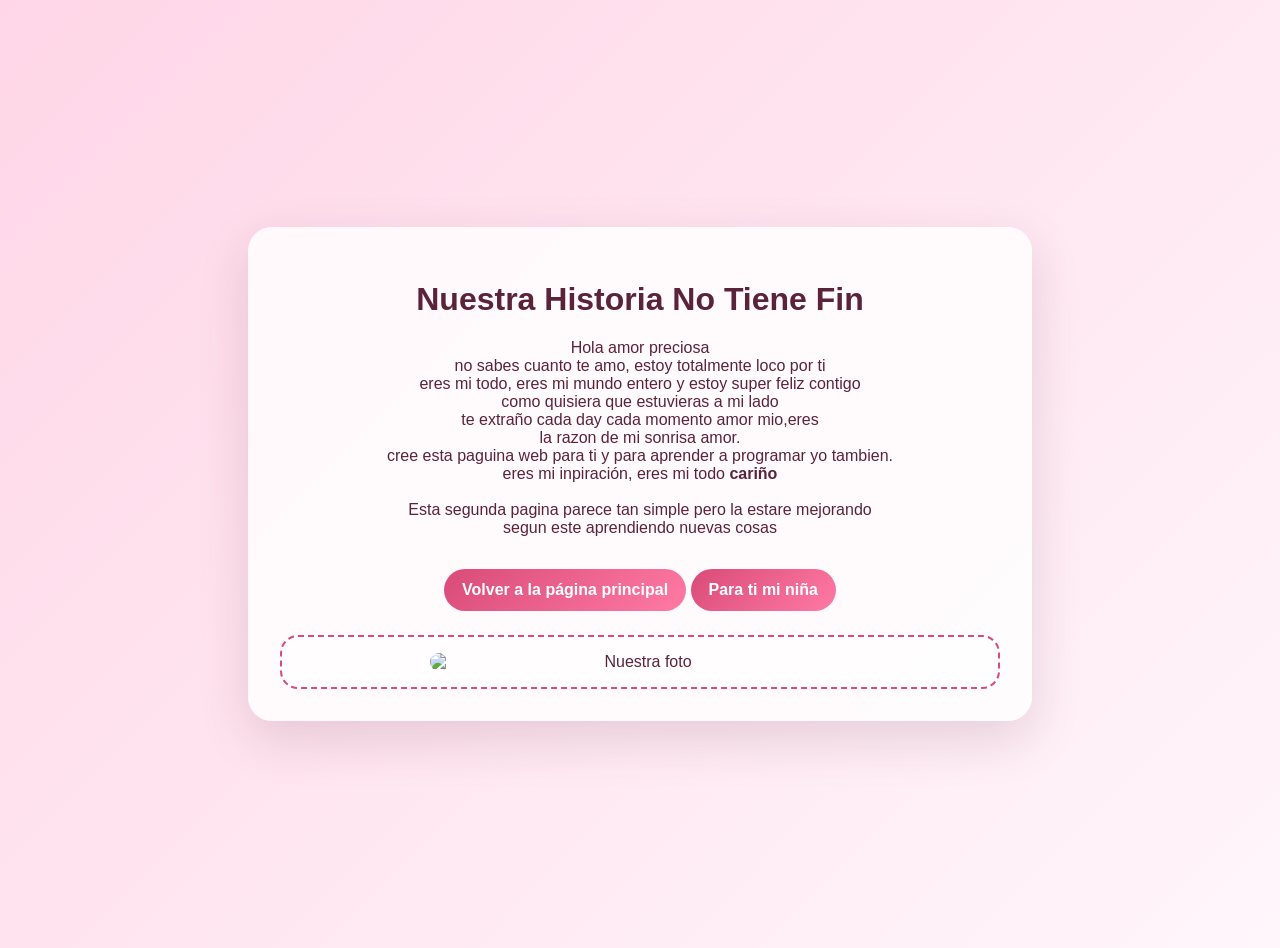
==== pagina2.html @ 82557b31 "Create pagina2.html with personal message and styling" ====
<!DOCTYPE html>
<html lang="es">
<head>
  <meta charset="UTF-8">
  <meta name="viewport" content="width=device-width, initial-scale=1.0">
  <title>Segunda página</title>
  <style>
    body {
      margin: 0;
      min-height: 100vh;
      display: grid;
      place-items: center;
      padding: 24px;
      font-family: Arial, sans-serif;
      background: linear-gradient(135deg, #ffd6e7, #fff6fb);
      color: #5a2338;
    }
    .card {
      width: min(720px, 100%);
      background: rgba(255,255,255,0.82);
      border-radius: 24px;
      padding: 32px;
      box-shadow: 0 18px 50px rgba(90,35,56,0.15);
      text-align: center;
    }
    a {
      display: inline-block;
      margin-top: 16px;
      padding: 12px 18px;
      border-radius: 999px;
      background: linear-gradient(135deg, #d94b78, #ff7aa4);
      color: white;
      text-decoration: none;
      font-weight: 700;
    }
  </style>
</head>
<body>
  <div class="card">
    <h1>Nuestra Historia No Tiene Fin</h1>
    <p>Hola amor preciosa <br> no sabes cuanto te amo, estoy totalmente loco por ti<br>
    eres mi todo, eres mi mundo entero y estoy super feliz contigo<br> como quisiera que estuvieras a mi lado<br>
    te extraño cada day cada momento amor mio,eres<br>la razon de mi sonrisa amor.<br>
    cree esta paguina web para ti y para aprender a programar yo tambien.<br>eres mi inpiración, eres mi todo <strong>cariño</strong> <br>
     <br>Esta segunda pagina parece tan simple pero la estare mejorando<br> segun este aprendiendo nuevas cosas</p>
    <a href="index.html">Volver a la página principal</a>
    <a href="https://www.youtube.com/watch?v=gJny9MFtwBg&list=RDgJny9MFtwBg&start_radio=1">Para ti mi niña</a>

    <div style="margin-top: 24px; padding: 16px; border: 2px dashed #d94b78; border-radius: 18px; background: rgba(255,255,255,0.5);">
      <img src="nuestrafoto.jpeg" alt="Nuestra foto" style="width: 100%; max-width: 420px; border-radius: 16px; display: block; margin: 0 auto;">
    </div>
  </div>
</body>
</html>
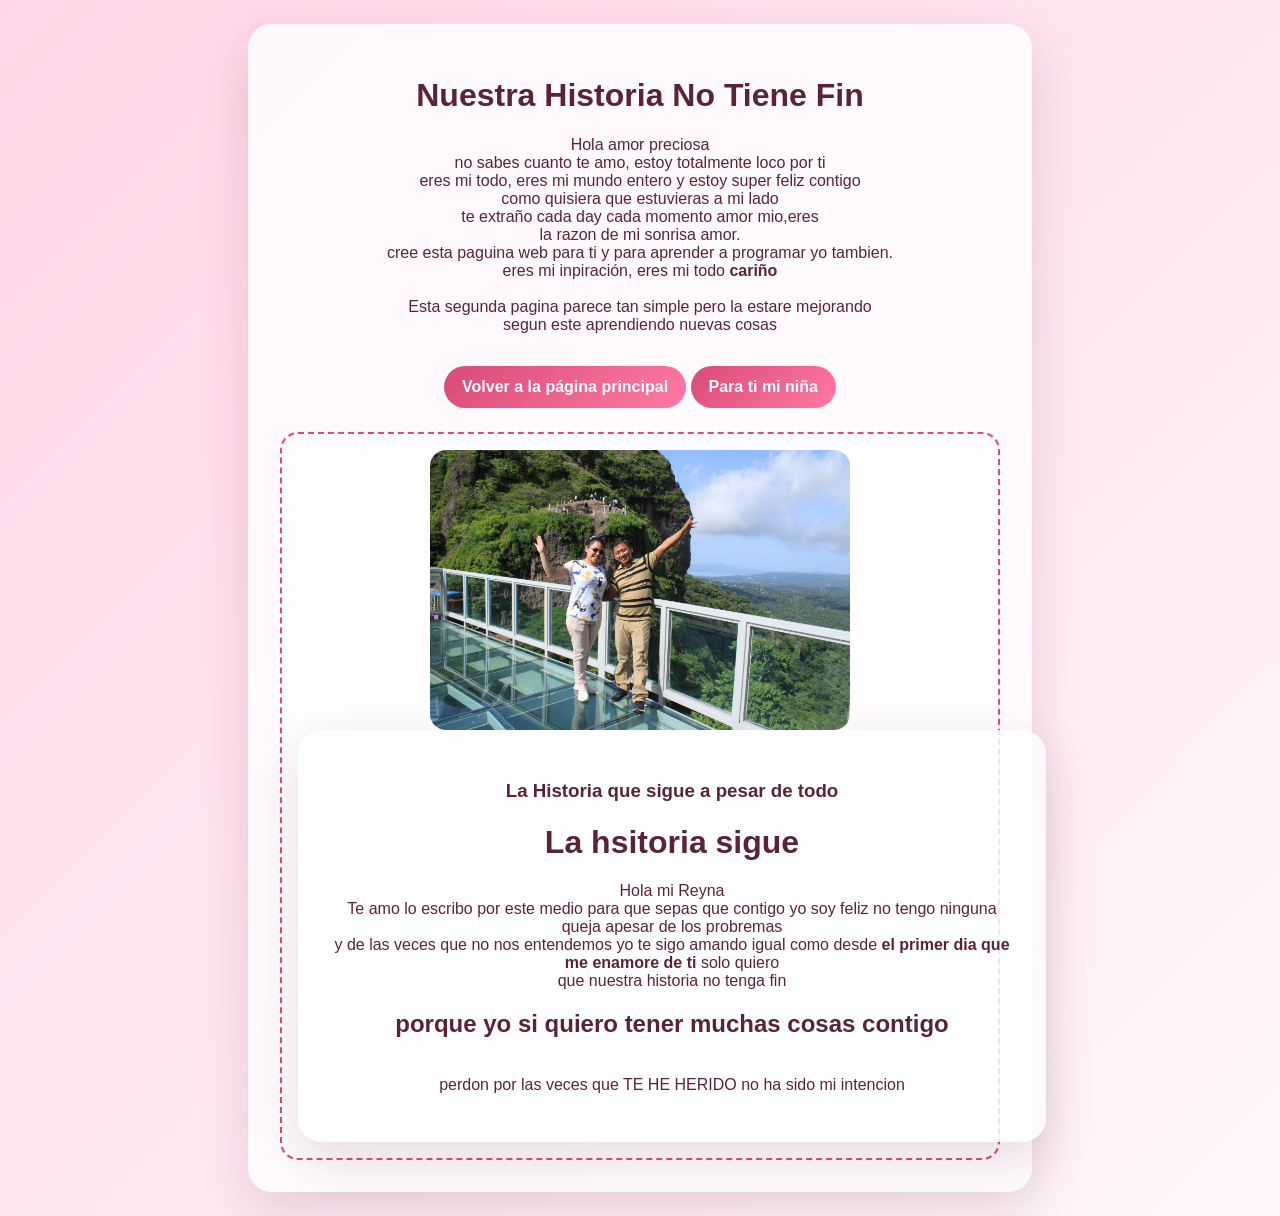
==== commit df291604: "Add personal message section to pagina2.html Added a card section with a personal message and story." ====
--- a/pagina2.html
+++ b/pagina2.html
@@ -48,6 +48,14 @@
 
     <div style="margin-top: 24px; padding: 16px; border: 2px dashed #d94b78; border-radius: 18px; background: rgba(255,255,255,0.5);">
       <img src="nuestrafoto.jpeg" alt="Nuestra foto" style="width: 100%; max-width: 420px; border-radius: 16px; display: block; margin: 0 auto;">
+     <div class="card">
+      <h3>La Historia que sigue a pesar de todo</h3> 
+      <h1>La hsitoria sigue</h1>
+      <p>Hola mi Reyna <br> Te amo lo escribo por este medio para que sepas que contigo yo soy feliz no tengo ninguna queja apesar de los probremas <br>
+      y de las veces que no nos entendemos yo te sigo amando igual como desde <strong>el primer dia que me enamore de ti</strong> solo quiero <br>
+    que nuestra historia no tenga fin <h2>porque yo si quiero tener muchas cosas contigo</h2> <br> 
+  perdon por las veces que TE HE HERIDO  no ha sido mi intencion </p>
+     </div>
     </div>
   </div>
 </body>
